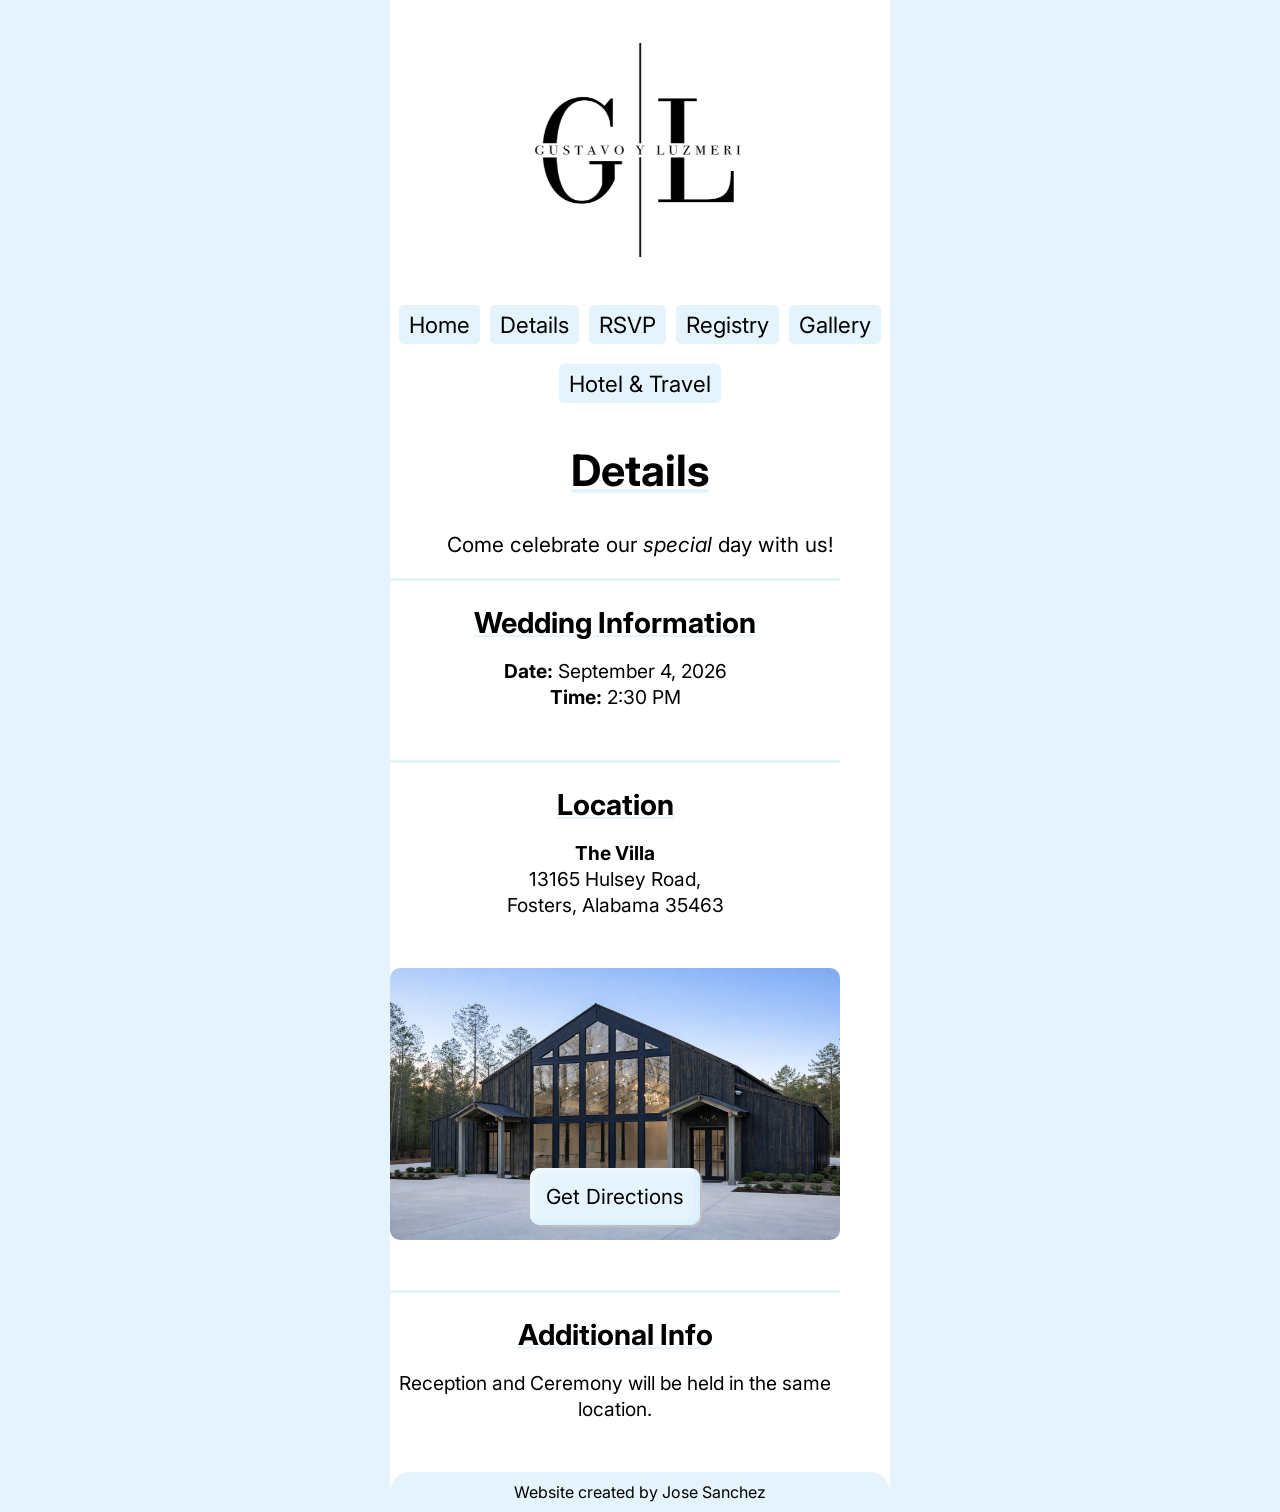
==== details.html @ 173e95bb "pushing" ====
<!DOCTYPE html>
<html lang="en">
<head>
    <!--
        Gus & Luz Wedding Details Page (Mobile Only)

        Author: Jose Sanchez
        Date: 2/10/2026

        Filename: details.html
    -->

    <title>Gus & Luzmeri Wedding</title>
    <meta name="robots" content="noindex, nofollow">
    <meta charset="utf-8" >
    <meta name="viewport" content="width=device-width, initial-scale=1.0">
    <link rel="preconnect" href="https://fonts.googleapis.com">
    <link rel="preconnect" href="https://fonts.gstatic.com" crossorigin>
    <link href="https://fonts.googleapis.com/css2?family=Corinthia:wght@400;700&display=swap" rel="stylesheet">
    <link href="https://fonts.googleapis.com/css2?family=Inter:ital,opsz,wght@0,14..32,100..900;1,14..32,100..900&display=swap" rel="stylesheet">
    <link rel="stylesheet" href="gl_styles3.css">
    <script src="language-toggle.js" defer></script>
    <script src="fade-in.js" defer></script>

</head> 

<body>
    <div class="mobile-wrapper">

        <section class="logo">
            <img src="gallery/logo.png" alt="Logo">
        </section>

        <header>
            <nav class="navigation">
                <ul>
                    <li><a href="index.html">
                        <span class="en">Home</span>
                        <span class="es">Inicio</span>
                    </a></li>
                    <li><a href="details.html">
                        <span class="en">Details</span>
                        <span class="es">Detalles</span>
                    </a></li>
                    <li><a href="rsvp.html">
                        <span class="en">RSVP</span>
                        <span class="es">RSVP</span>
                    </a></li>
                    <li><a href="registry.html">
                        <span class="en">Registry</span>
                        <span class="es">Registro</span>
                    </a></li>
                    <li><a href="gallery.html">
                        <span class="en">Gallery</span>
                        <span class="es">Galería</span>
                    </a></li>
                    <li><a href="hotel.html">
                        <span class="en">Hotel & Travel</span>
                        <span class="es">Hospedaje</span>
                    </a></li>
                </ul>
            </nav>
        </header>

        <section class="title">
            <h1>
                <span class="en">Details</span>
                <span class="es">Detalles</span>
            </h1>
            <p>
                <span class="en">
                    Come celebrate our <cite>special</cite> day with us!
                </span>
                <span class="es">
                    Ven a celebrar nuestro día <cite>especial</cite> con nosotros!
                </span>
            </p>
        </section>

        <div class="info">
            <h2>
                <span class="en">Wedding Information</span>
                <span class="es">Información de La Boda</span>
            </h2>
            <p>
                <span class="en">
                    <b>Date:</b> September 4, 2026 <br>
                    <b>Time:</b> 2:30 PM
                </span>
                <span class="es">
                    <b>Fecha:</b> 4 de Septiembre del 2026 <br>
                    <b>Hora:</b> 2:30 PM
                </span>
            </p>
        </div>

        <div class="location">
            <h2>
                <span class="en">Location</span>
                <span class="es">Ubicación</span>
            </h2>
            <p>
                <b>The Villa</b> <br>
                13165 Hulsey Road,<br>Fosters, Alabama 35463
            </p>
        </div>

        <div class="fade-in">
            <div class="venue">
                <a href="https://maps.app.goo.gl/WUe98W4kg2qbgiKY7" target="_blank" class="button">
                    <span class="en">Get Directions</span>
                    <span class="es">Como Llegar</span>
                </a>
            </div>
        </div>

        <div class="fade-in">
            <div class="add-info">
                <h2>
                    <span class="en">Additional Info</span>
                    <span class="es">Información Adicional</span>
                </h2>
                <p>
                    <span class="en">Reception and Ceremony will be held in the same location.</span>
                    <span class="es">La recepción y la ceremonia se celebrarán en el mismo lugar.</span>
                </p>
            </div>
        </div>

        <footer>
            <span class="en">Website created by Jose Sanchez</span>
            <span class="es">Sitio Web creado por Jose Sanchez</span>
        </footer> 

    </div>
</body>
</html>
---- gl_styles3.css ----
@charset "utf-8";

/*
    Gus & Luz Details Stylesheet
    Author: Jose Sanchez
    Date: 2/11/2026

    Filename: gl_styles3.css
*/

/* Font Styles */
.corinthia-regular {
  font-family: "Corinthia", cursive;
  font-weight: 400;
  font-style: normal;
}

.corinthia-bold {
  font-family: "Corinthia", cursive;
  font-weight: 700;
  font-style: normal;
}

.inter-regular {
  font-family: "Inter", sans-serif;
  font-optical-sizing: auto;
  font-weight: 400;
  font-style: normal;
}

/* Fade-in Animation on Scroll*/
.fade-in {
    opacity: 0;
    transform: translateY(50px);
    transition: opacity 1.3s ease, transform 1.3s ease;
}

.fade-in.show {
    opacity: 1;
    transform: translateY(0);
}

/* Slide-in Animation */
.logo {
    opacity: 0;
    transform: translateY(-50px);
    animation: slideIn 1.3s ease forwards;
}

.info, .navigation {
    opacity: 0;
    transform: translateX(50px);
    animation: slideIn 1.3s ease forwards;
}

.title, .location {
    opacity: 0;
    transform: translateX(-50px);
    animation: slideIn 1.3s ease forwards;
}


@keyframes slideIn {
  to {
    opacity: 1;
    transform: translateX(0);
  }
}


/* HTML & Body Styles */

.mobile-wrapper {
    max-width: 500px;
    min-width: 320px;
    width: 100%;
    margin: 0 auto;
    background: white;
    min-height: 100vh;
    overflow-x: hidden;
    font-family: "Inter", sans-serif;
}

html {
    background-color: #e5f3fc;
}

body {
    margin: 0;
    padding: 0;
    width: 100%;
}

h1, h2 {
    text-decoration: underline #e5f3fc;
}


/* Logo Styles */
.logo {
    max-width: 100%;
    margin: 0;
    padding: 0;
}

.logo img{
    display: block;
    max-width: 60%;
    margin: 0 auto;
}


/* Navigation Menu Styles*/
.navigation {
    max-width: 100%;
    margin-bottom: 30px ;
}

.navigation ul {
    display: flex;
    flex-wrap: wrap;
    list-style: none;
    margin: 0;
    padding: 0;
    gap: 10px;
    justify-content: center;
}

.navigation a {
    text-decoration: none;
    display: block;
    padding: 6px 10px;
    color: black;
    font-weight: 400;
    font-size: 1.4rem;
    margin: 5px 0;
    background-color: #e5f3fc;
    border-radius: 5px;
}

.navigation a:hover {
    background-color: #cfedff;
}


/*Title Styles*/
.title {
    text-align: center;
    font-size: 1.8rem;
}

.title p {
    font-size: 1.3rem;
    padding: 0 30px;
}

h2 {
    margin-bottom: 5px;
}

/* Information Styles */
.info, .location, .add-info {
    justify-self: center;
    width: 90%;
    text-align: center;
    margin-bottom: 50px;
    font-size: 1.2rem;
    border-top: 3px solid #e5f3fc;
}

p {
    line-height: 1.6rem;
}

/* Venue Styles */
.venue {
    display: flex;
    align-items: end;
    justify-content: center;
    justify-self: center;
    background-image: url(gallery/villa.png);
    background-position: center;
    background-size: cover;
    width: 90%;
    height: 17rem;
    border-radius: 10px;
    margin-bottom: 50px;
}

.button {
    padding: 1rem;
    background-color: #e5f3fc;
    box-shadow: inset -2px -2px 6px #cfedff,
        inset 2px 2px 6px white,
        2px 2px 2px rgb(192, 192, 192);
    color: rgb(0, 0, 0);
    font-size: 1.3rem;
    margin-bottom: 15px;
    border-radius: 10px;
    text-decoration: none;
}




/* Footer Styles */
footer {
    text-align: center;
    background-color: #e5f3fc;
    padding: 10px 0;
    border-radius: 20px 20px 0 0;
}

@media (max-width: 400px) {
    .navigation a {
        font-size: 1.2rem;
    }
}
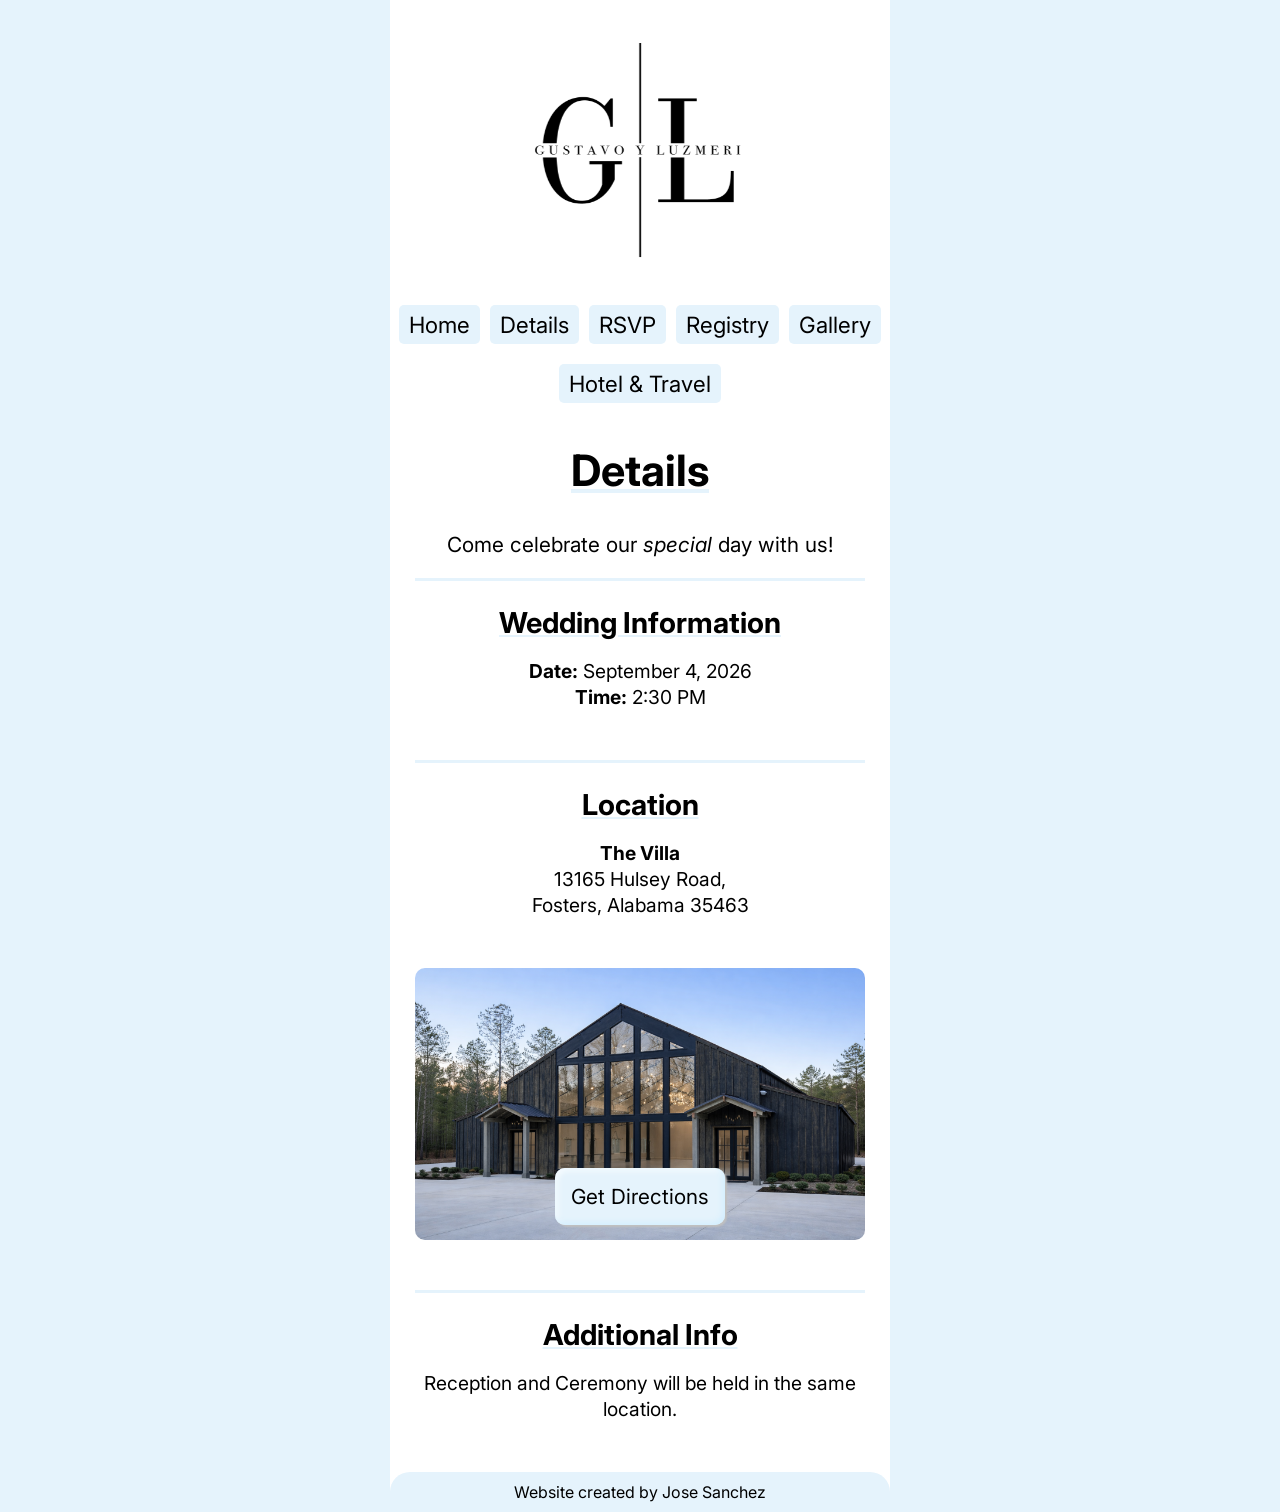
==== commit 0a5ffbe3: "removed fade-in" ====
--- a/details.html
+++ b/details.html
@@ -20,7 +20,6 @@
     <link href="https://fonts.googleapis.com/css2?family=Inter:ital,opsz,wght@0,14..32,100..900;1,14..32,100..900&display=swap" rel="stylesheet">
     <link rel="stylesheet" href="gl_styles3.css">
     <script src="language-toggle.js" defer></script>
-    <script src="fade-in.js" defer></script>
 
 </head> 
 
@@ -105,27 +104,27 @@
             </p>
         </div>
 
-        <div class="fade-in">
-            <div class="venue">
-                <a href="https://maps.app.goo.gl/WUe98W4kg2qbgiKY7" target="_blank" class="button">
-                    <span class="en">Get Directions</span>
-                    <span class="es">Como Llegar</span>
-                </a>
-            </div>
+
+        <div class="venue">
+            <a href="https://maps.app.goo.gl/WUe98W4kg2qbgiKY7" target="_blank" class="button">
+                <span class="en">Get Directions</span>
+                <span class="es">Como Llegar</span>
+            </a>
         </div>
 
-        <div class="fade-in">
-            <div class="add-info">
-                <h2>
-                    <span class="en">Additional Info</span>
-                    <span class="es">Información Adicional</span>
-                </h2>
-                <p>
-                    <span class="en">Reception and Ceremony will be held in the same location.</span>
-                    <span class="es">La recepción y la ceremonia se celebrarán en el mismo lugar.</span>
-                </p>
-            </div>
+
+
+        <div class="add-info">
+            <h2>
+                <span class="en">Additional Info</span>
+                <span class="es">Información Adicional</span>
+            </h2>
+            <p>
+                <span class="en">Reception and Ceremony will be held in the same location.</span>
+                <span class="es">La recepción y la ceremonia se celebrarán en el mismo lugar.</span>
+            </p>
         </div>
+
 
         <footer>
             <span class="en">Website created by Jose Sanchez</span>
--- a/gl_styles3.css
+++ b/gl_styles3.css
@@ -160,7 +160,7 @@
 
 /* Information Styles */
 .info, .location, .add-info {
-    justify-self: center;
+    margin: 0 auto;
     width: 90%;
     text-align: center;
     margin-bottom: 50px;
@@ -177,7 +177,7 @@
     display: flex;
     align-items: end;
     justify-content: center;
-    justify-self: center;
+    margin: 0 auto;
     background-image: url(gallery/villa.png);
     background-position: center;
     background-size: cover;
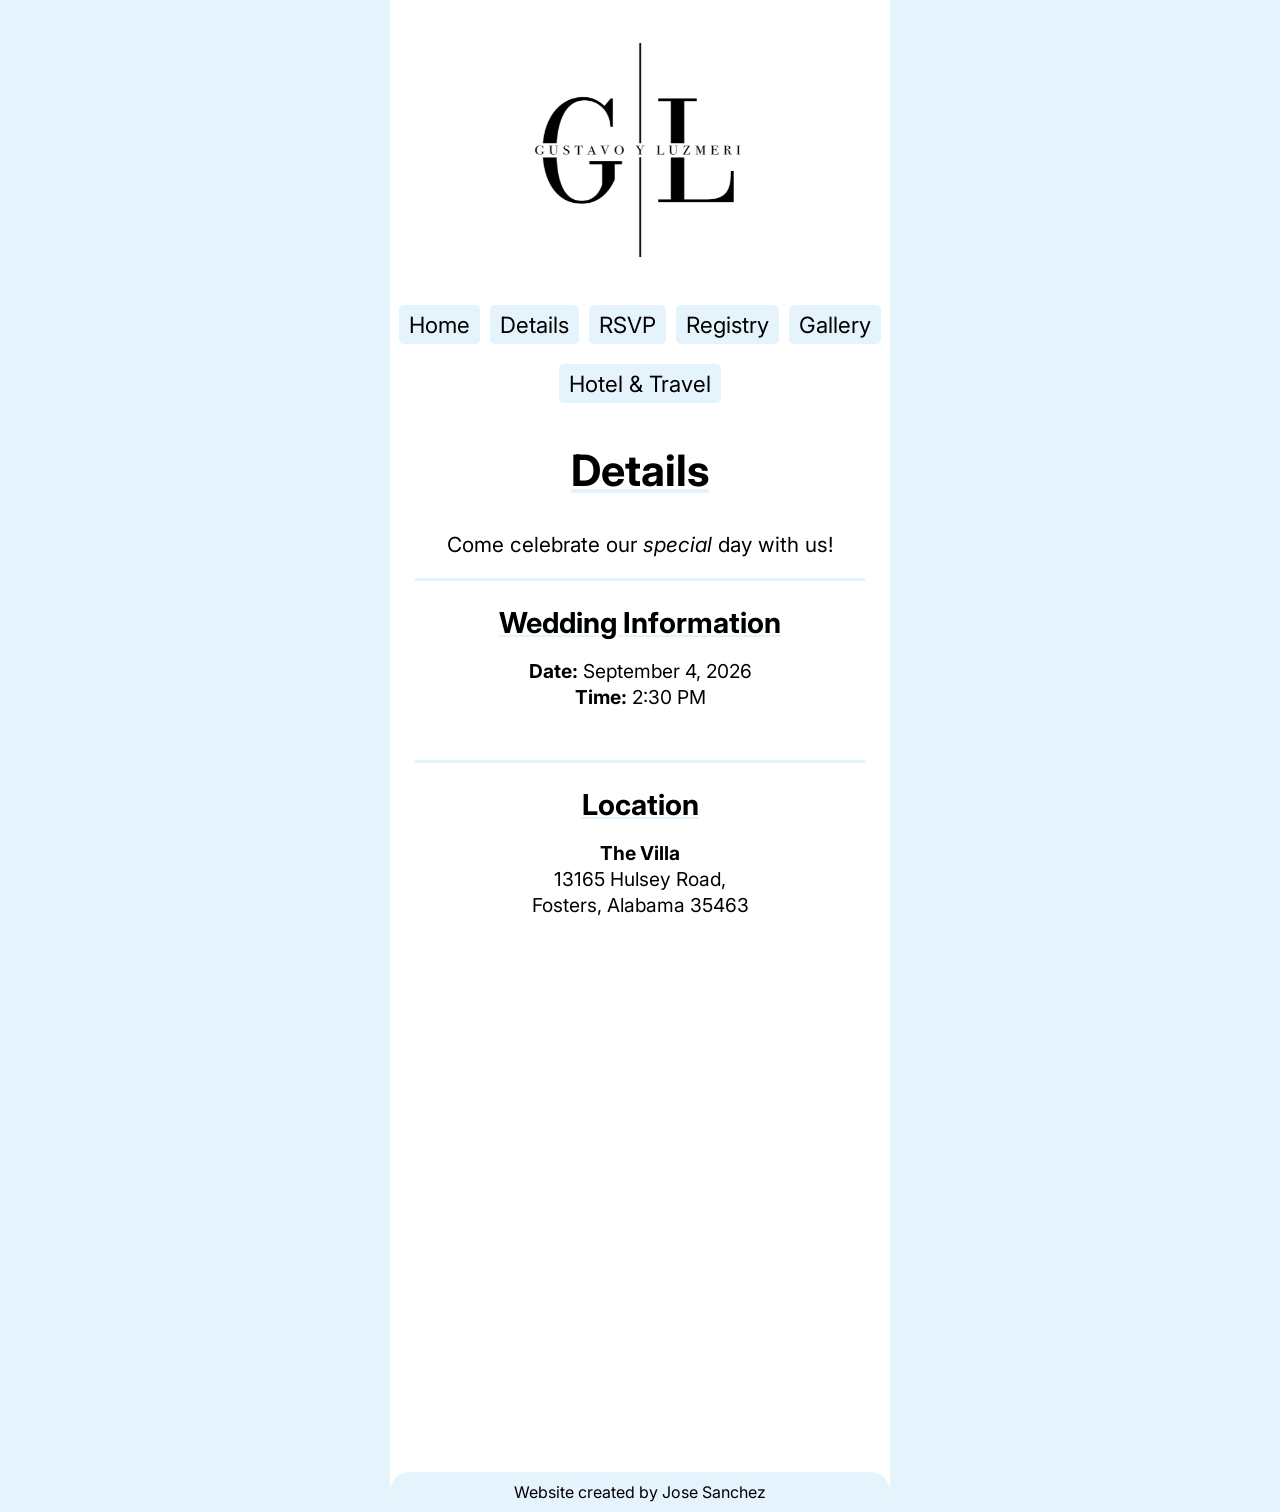
==== commit 2757c4ec: "undo fix" ====
--- a/details.html
+++ b/details.html
@@ -20,6 +20,7 @@
     <link href="https://fonts.googleapis.com/css2?family=Inter:ital,opsz,wght@0,14..32,100..900;1,14..32,100..900&display=swap" rel="stylesheet">
     <link rel="stylesheet" href="gl_styles3.css">
     <script src="language-toggle.js" defer></script>
+    <script src="fade-in.js" defer></script>
 
 </head> 
 
@@ -104,27 +105,27 @@
             </p>
         </div>
 
-
-        <div class="venue">
-            <a href="https://maps.app.goo.gl/WUe98W4kg2qbgiKY7" target="_blank" class="button">
-                <span class="en">Get Directions</span>
-                <span class="es">Como Llegar</span>
-            </a>
+        <div class="fade-in">
+            <div class="venue">
+                <a href="https://maps.app.goo.gl/WUe98W4kg2qbgiKY7" target="_blank" class="button">
+                    <span class="en">Get Directions</span>
+                    <span class="es">Como Llegar</span>
+                </a>
+            </div>
         </div>
 
-
-
-        <div class="add-info">
-            <h2>
-                <span class="en">Additional Info</span>
-                <span class="es">Información Adicional</span>
-            </h2>
-            <p>
-                <span class="en">Reception and Ceremony will be held in the same location.</span>
-                <span class="es">La recepción y la ceremonia se celebrarán en el mismo lugar.</span>
-            </p>
+        <div class="fade-in">
+            <div class="add-info">
+                <h2>
+                    <span class="en">Additional Info</span>
+                    <span class="es">Información Adicional</span>
+                </h2>
+                <p>
+                    <span class="en">Reception and Ceremony will be held in the same location.</span>
+                    <span class="es">La recepción y la ceremonia se celebrarán en el mismo lugar.</span>
+                </p>
+            </div>
         </div>
-
 
         <footer>
             <span class="en">Website created by Jose Sanchez</span>
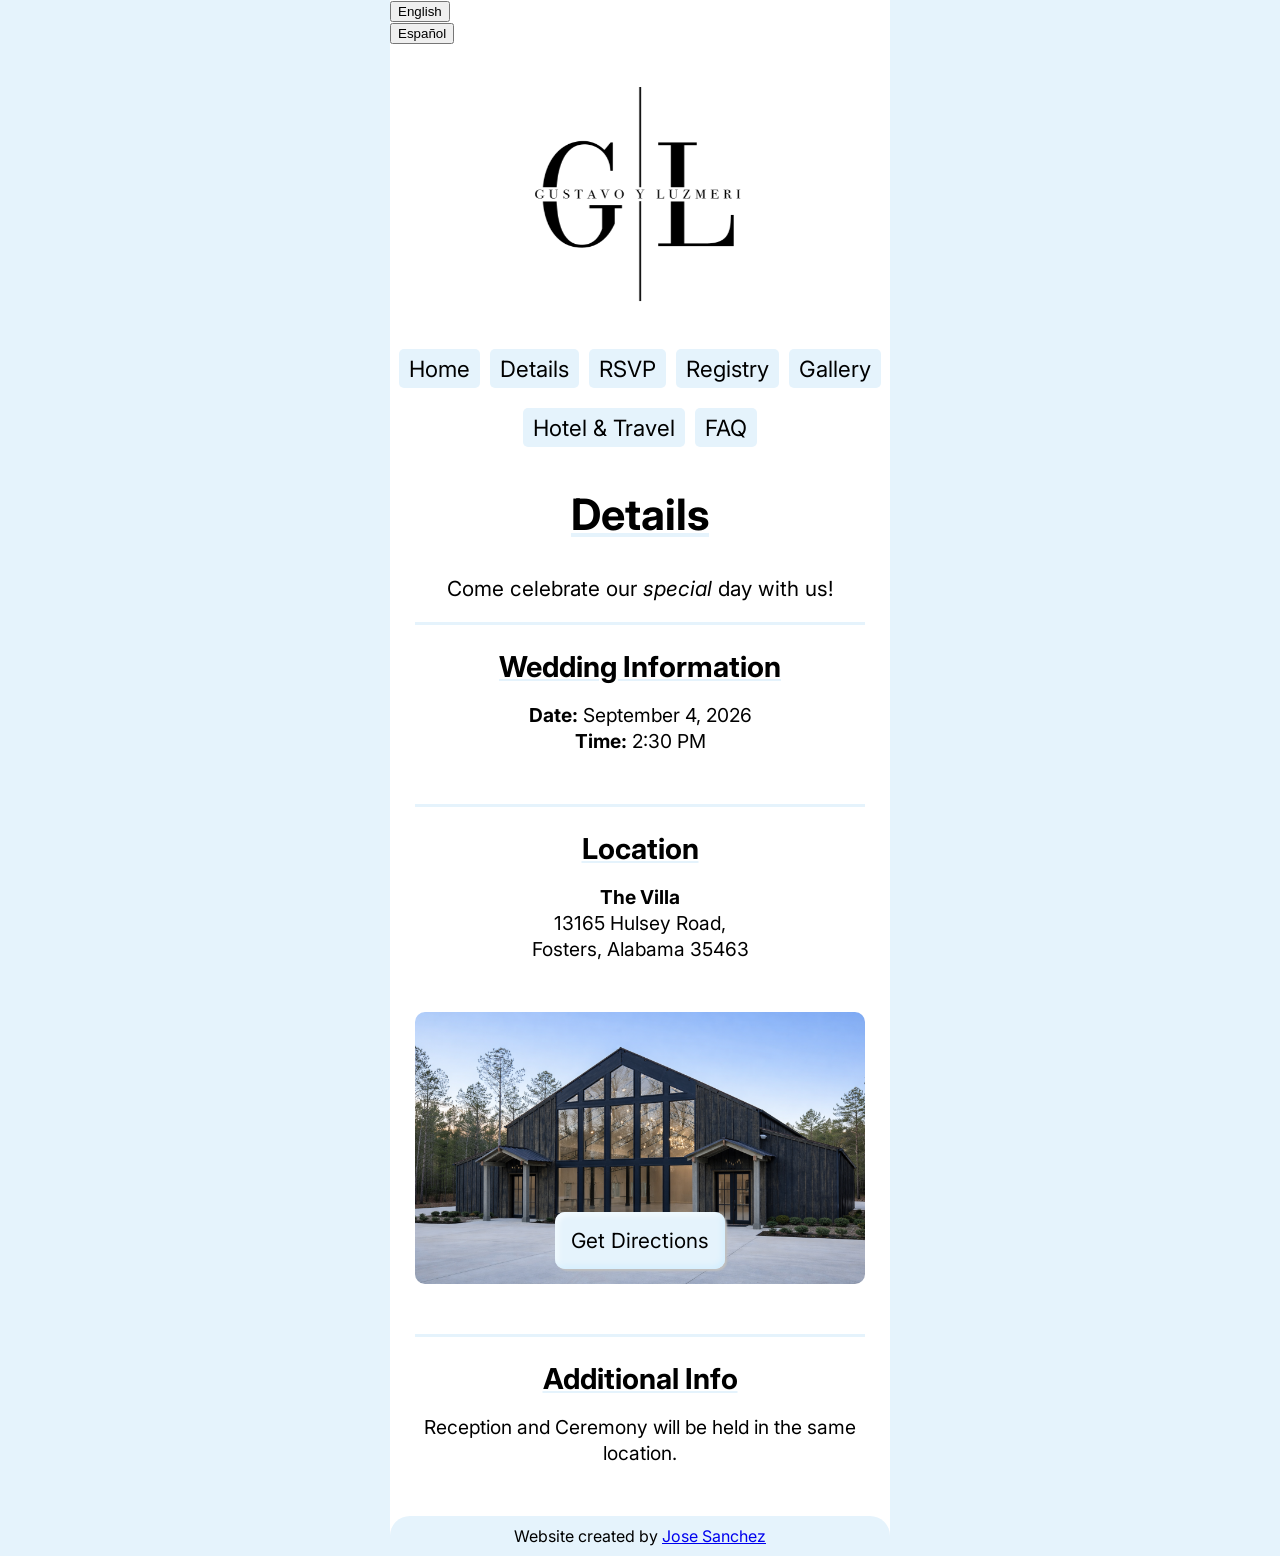
==== commit d2eb0d13: "added FAQ page" ====
--- a/details.html
+++ b/details.html
@@ -18,14 +18,25 @@
     <link rel="preconnect" href="https://fonts.gstatic.com" crossorigin>
     <link href="https://fonts.googleapis.com/css2?family=Corinthia:wght@400;700&display=swap" rel="stylesheet">
     <link href="https://fonts.googleapis.com/css2?family=Inter:ital,opsz,wght@0,14..32,100..900;1,14..32,100..900&display=swap" rel="stylesheet">
+    <link rel="stylesheet" href="gl_base.css">
     <link rel="stylesheet" href="gl_styles3.css">
     <script src="language-toggle.js" defer></script>
     <script src="fade-in.js" defer></script>
+    <script src="nav-nudge.js" defer></script>
 
 </head> 
 
 <body>
     <div class="mobile-wrapper">
+
+        <div class="language-toggle">
+            <div class="english">
+                <button data-lang="en" onclick="setLanguage('en')">English</button>
+            </div>
+            <div class="spanish">
+                <button data-lang="es" onclick="setLanguage('es')">Español</button>
+            </div>
+        </div>
 
         <section class="logo">
             <img src="gallery/logo.png" alt="Logo">
@@ -38,7 +49,7 @@
                         <span class="en">Home</span>
                         <span class="es">Inicio</span>
                     </a></li>
-                    <li><a href="details.html">
+                    <li><a href="details.html" aria-current="page">
                         <span class="en">Details</span>
                         <span class="es">Detalles</span>
                     </a></li>
@@ -57,6 +68,10 @@
                     <li><a href="hotel.html">
                         <span class="en">Hotel & Travel</span>
                         <span class="es">Hospedaje</span>
+                    </a></li>
+                    <li><a href="faq.html">
+                        <span class="en">FAQ</span>
+                        <span class="es">Preguntas</span>
                     </a></li>
                 </ul>
             </nav>
@@ -128,8 +143,8 @@
         </div>
 
         <footer>
-            <span class="en">Website created by Jose Sanchez</span>
-            <span class="es">Sitio Web creado por Jose Sanchez</span>
+            <span class="en">Website created by <a href="https://gnsitofreelance.com" target="_blank" rel="noopener">Jose Sanchez</a></span>
+            <span class="es">Sitio Web creado por <a href="https://gnsitofreelance.com" target="_blank" rel="noopener">Jose Sanchez</a></span>
         </footer> 
 
     </div>
--- a/gl_styles3.css
+++ b/gl_styles3.css
@@ -138,7 +138,7 @@
     border-radius: 5px;
 }
 
-.navigation a:hover {
+.navigation a:active {
     background-color: #cfedff;
 }
 
